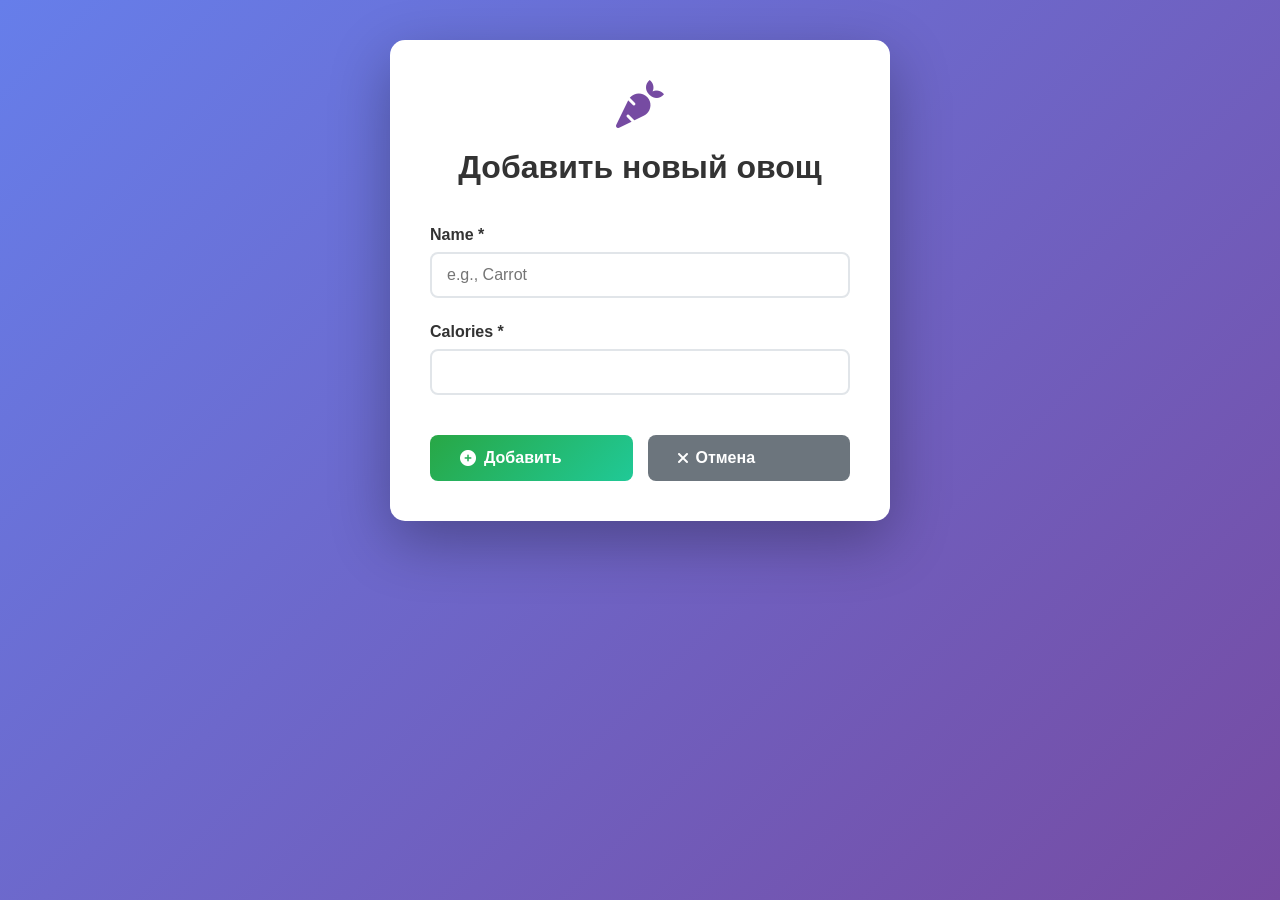
==== Project/src/main/resources/templates/add-vegetable.html @ dabcbc38 "feat: add html templates" ====
<!DOCTYPE html>
<html xmlns:th="http://www.thymeleaf.org">
<head>
    <title>Add New Vegetable</title>
    <style>
        body {
            font-family: 'Segoe UI', Tahoma, Geneva, Verdana, sans-serif;
            margin: 0;
            padding: 0;
            background: linear-gradient(135deg, #667eea 0%, #764ba2 100%);
            min-height: 100vh;
        }
        .container {
            max-width: 500px;
            margin: 0 auto;
            padding: 40px 20px;
        }
        .form-card {
            background: white;
            border-radius: 15px;
            padding: 40px;
            box-shadow: 0 20px 60px rgba(0,0,0,0.3);
        }
        .form-header {
            text-align: center;
            margin-bottom: 40px;
        }
        .form-header h1 {
            color: #333;
            margin-bottom: 10px;
        }
        .form-group {
            margin-bottom: 25px;
        }
        label {
            display: block;
            margin-bottom: 8px;
            font-weight: 600;
            color: #333;
        }
        input[type="text"],
        input[type="number"] {
            width: 100%;
            padding: 12px 15px;
            border: 2px solid #e1e5e9;
            border-radius: 8px;
            font-size: 16px;
            box-sizing: border-box;
        }
        .btn-container {
            display: flex;
            gap: 15px;
            margin-top: 40px;
        }
        .btn {
            padding: 14px 30px;
            border: none;
            border-radius: 8px;
            font-size: 16px;
            font-weight: 600;
            cursor: pointer;
            transition: all 0.3s ease;
            display: inline-flex;
            align-items: center;
            gap: 8px;
            flex: 1;
            text-decoration: none;
            text-align: center;
        }
        .btn-submit {
            background: linear-gradient(135deg, #28a745 0%, #20c997 100%);
            color: white;
        }
        .btn-cancel {
            background: #6c757d;
            color: white;
        }
        .error {
            color: red;
            font-weight: bold;
            margin-bottom: 20px;
        }
    </style>
    <link rel="stylesheet" href="https://cdnjs.cloudflare.com/ajax/libs/font-awesome/6.0.0/css/all.min.css">
</head>
<body>
<div class="container">
    <div class="form-card">
        <div class="form-header">
            <i class="fas fa-carrot" style="font-size: 3em; color: #764ba2;"></i>
            <h1>Добавить новый овощ</h1>
        </div>

        <div th:if="${error}" class="error" th:text="${error}"></div>

        <form th:action="@{/veggies/add}" th:object="${vegetable}" method="post">
            <div class="form-group">
                <label for="name">Name *</label>
                <input type="text" id="name" th:field="*{name}" required placeholder="e.g., Carrot">
            </div>
            <div class="form-group">
                <label for="calories">Calories *</label>
                <input type="number" id="calories" th:field="*{calories}" min="0" required>
            </div>
            <div class="btn-container">
                <button type="submit" class="btn btn-submit">
                    <i class="fas fa-plus-circle"></i> Добавить
                </button>
                <a th:href="@{/veggies}" class="btn btn-cancel">
                    <i class="fas fa-times"></i> Отмена
                </a>
            </div>
        </form>
    </div>
</div>
</body>
</html>
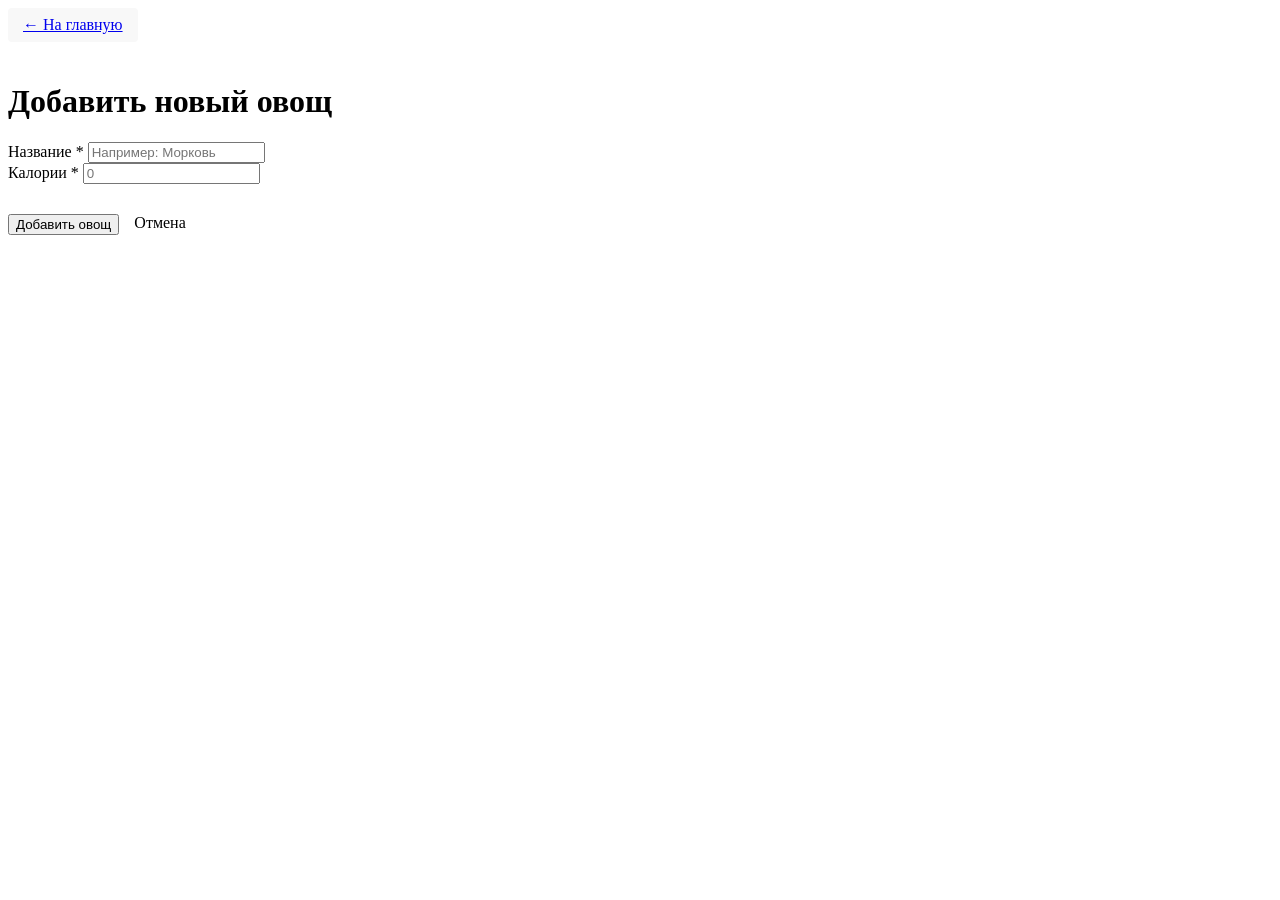
==== commit cebb6ce4: "feat: add html and css files" ====
--- a/Project/src/main/resources/templates/add-vegetable.html
+++ b/Project/src/main/resources/templates/add-vegetable.html
@@ -1,93 +1,15 @@
 <!DOCTYPE html>
 <html xmlns:th="http://www.thymeleaf.org">
 <head>
-    <title>Add New Vegetable</title>
-    <style>
-        body {
-            font-family: 'Segoe UI', Tahoma, Geneva, Verdana, sans-serif;
-            margin: 0;
-            padding: 0;
-            background: linear-gradient(135deg, #667eea 0%, #764ba2 100%);
-            min-height: 100vh;
-        }
-        .container {
-            max-width: 500px;
-            margin: 0 auto;
-            padding: 40px 20px;
-        }
-        .form-card {
-            background: white;
-            border-radius: 15px;
-            padding: 40px;
-            box-shadow: 0 20px 60px rgba(0,0,0,0.3);
-        }
-        .form-header {
-            text-align: center;
-            margin-bottom: 40px;
-        }
-        .form-header h1 {
-            color: #333;
-            margin-bottom: 10px;
-        }
-        .form-group {
-            margin-bottom: 25px;
-        }
-        label {
-            display: block;
-            margin-bottom: 8px;
-            font-weight: 600;
-            color: #333;
-        }
-        input[type="text"],
-        input[type="number"] {
-            width: 100%;
-            padding: 12px 15px;
-            border: 2px solid #e1e5e9;
-            border-radius: 8px;
-            font-size: 16px;
-            box-sizing: border-box;
-        }
-        .btn-container {
-            display: flex;
-            gap: 15px;
-            margin-top: 40px;
-        }
-        .btn {
-            padding: 14px 30px;
-            border: none;
-            border-radius: 8px;
-            font-size: 16px;
-            font-weight: 600;
-            cursor: pointer;
-            transition: all 0.3s ease;
-            display: inline-flex;
-            align-items: center;
-            gap: 8px;
-            flex: 1;
-            text-decoration: none;
-            text-align: center;
-        }
-        .btn-submit {
-            background: linear-gradient(135deg, #28a745 0%, #20c997 100%);
-            color: white;
-        }
-        .btn-cancel {
-            background: #6c757d;
-            color: white;
-        }
-        .error {
-            color: red;
-            font-weight: bold;
-            margin-bottom: 20px;
-        }
-    </style>
-    <link rel="stylesheet" href="https://cdnjs.cloudflare.com/ajax/libs/font-awesome/6.0.0/css/all.min.css">
+    <title>Добавить овощ</title>
+    <link rel="stylesheet" href="/css/style.css">
 </head>
 <body>
 <div class="container">
-    <div class="form-card">
-        <div class="form-header">
-            <i class="fas fa-carrot" style="font-size: 3em; color: #764ba2;"></i>
+    <div class="card">
+        <a href="/" style="display: inline-block; margin-bottom: 20px; padding: 8px 15px; background: #f8f8f8; border-radius: 4px;">← На главную</a>
+
+        <div class="header">
             <h1>Добавить новый овощ</h1>
         </div>
 
@@ -95,20 +17,18 @@
 
         <form th:action="@{/veggies/add}" th:object="${vegetable}" method="post">
             <div class="form-group">
-                <label for="name">Name *</label>
-                <input type="text" id="name" th:field="*{name}" required placeholder="e.g., Carrot">
+                <label for="name">Название *</label>
+                <input type="text" id="name" th:field="*{name}" required placeholder="Например: Морковь">
             </div>
+
             <div class="form-group">
-                <label for="calories">Calories *</label>
-                <input type="number" id="calories" th:field="*{calories}" min="0" required>
+                <label for="calories">Калории *</label>
+                <input type="number" id="calories" th:field="*{calories}" min="0" required placeholder="0">
             </div>
-            <div class="btn-container">
-                <button type="submit" class="btn btn-submit">
-                    <i class="fas fa-plus-circle"></i> Добавить
-                </button>
-                <a th:href="@{/veggies}" class="btn btn-cancel">
-                    <i class="fas fa-times"></i> Отмена
-                </a>
+
+            <div style="display: flex; gap: 15px; margin-top: 30px;">
+                <button type="submit" class="btn btn-primary">Добавить овощ</button>
+                <a th:href="@{/veggies}" class="btn">Отмена</a>
             </div>
         </form>
     </div>
